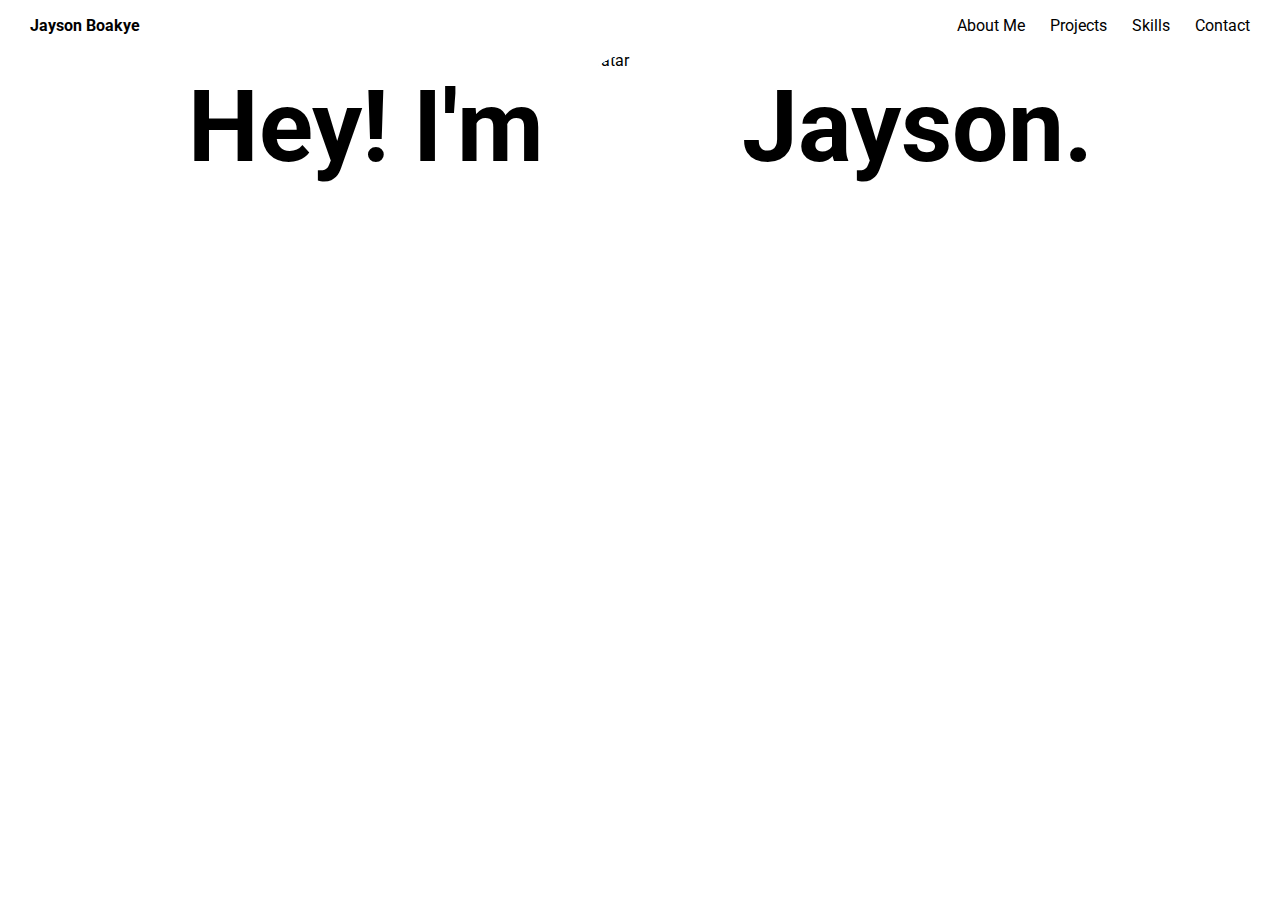
==== index.html @ 2d04f54b "first local commit" ====
<!DOCTYPE html>
<html lang="en">
<head>
    <meta charset="UTF-8">
    <meta name="viewport" content="width=device-width, initial-scale=1.0">
    <title>Personal Portfolio Website</title>
    <link rel="stylesheet" href="style.css">
    <link href="https://fonts.googleapis.com/css2?family=Chivo:wght@400;800&display=swap" rel="stylesheet">
    <link href="https://fonts.googleapis.com/css2?family=Roboto:wght@400;900&display=swap" rel="stylesheet">
</head>
<body>
    <header>
        <nav>
            <h2 class="logo">Jayson Boakye</h2>
            <ul>
                <li>About Me</li>
                <li>Projects</li>
                <li>Skills</li>
                <li>Contact</li>
            </ul>
        </nav>
        <div class="intro">
            <h1>Hey!</h1>
            <h1>I'm</h1>
            <img src="image.jpg" alt="avatar">
            <h1>Jayson.</h1>
        </div>
    </header>

    <script src="main.js"></script>
</body>
</html>
---- style.css ----
/* universal styles */
* {
    margin: 0;
    padding: 0;
    border: 0;
    outline: 0;
    font-size: 100%;
    vertical-align: baseline;
    background: transparent;
}

html {
    font-size: 16px;
}


/* font-family: 'Chivo', sans-serif; */

header {
    font-family: 'Roboto', sans-serif;
}

nav {
    display: flex;
    justify-content: space-between;
    align-items: center;
    margin: 1rem 1.875rem;
}

nav ul {
    display: flex;
    justify-content: space-around;
    align-items: center;
    gap: 1.5625rem;
}

nav ul li {
    list-style: none;
}

.intro {
    display: flex;
    justify-content: center;
    align-items: center;
    gap: 1.5rem;
}

.intro h1 {
    font-size: 6.25rem;
}

.intro img {
    height: 9.375rem;
    width: 9.375rem;
    border-radius: 50%;
}
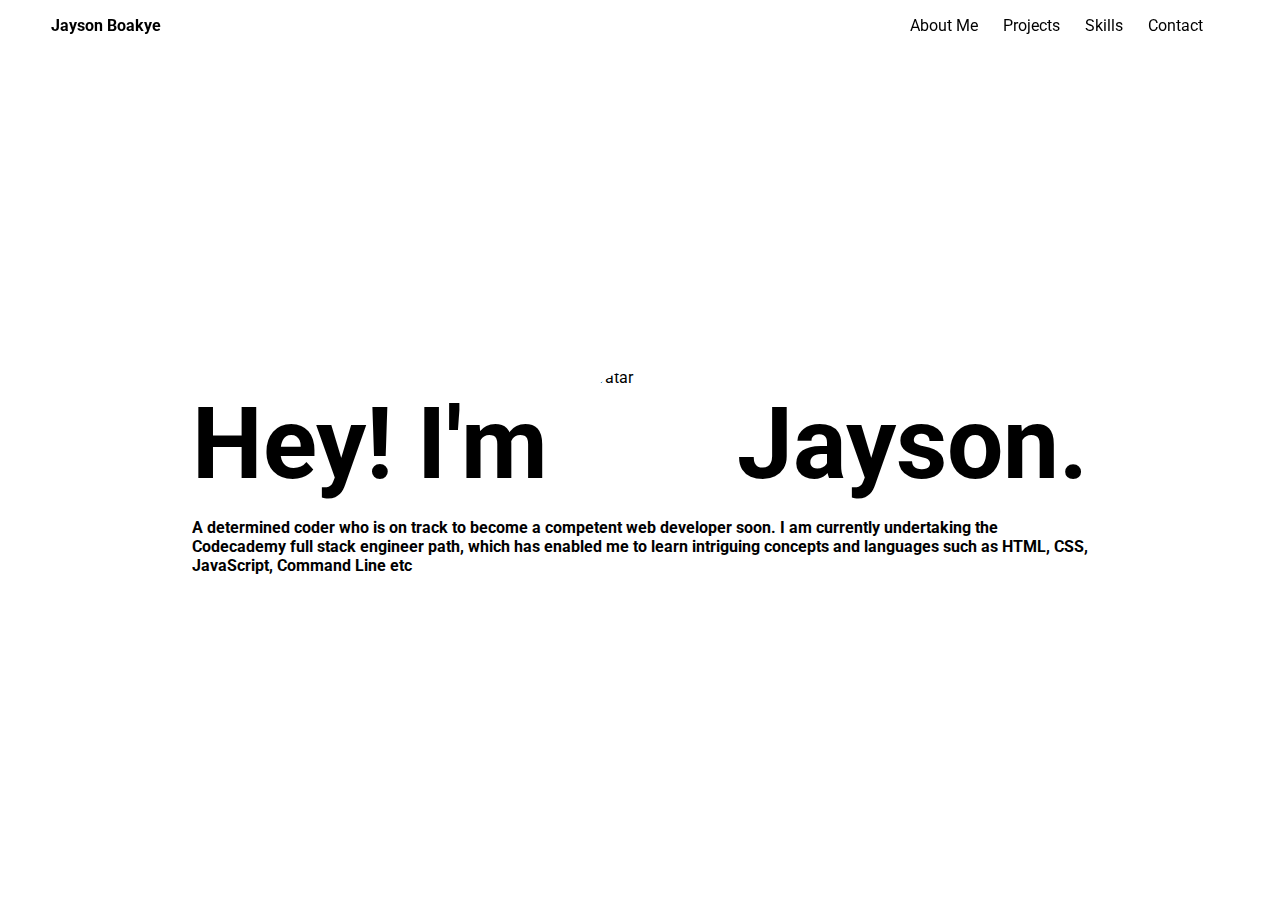
==== commit 328cc824: "fixed nav to top of page, improved README file" ====
--- a/index.html
+++ b/index.html
@@ -9,21 +9,28 @@
     <link href="https://fonts.googleapis.com/css2?family=Roboto:wght@400;900&display=swap" rel="stylesheet">
 </head>
 <body>
+    <nav>
+        <h2 class="logo">Jayson Boakye</h2>
+        <ul>
+            <li>About Me</li>
+            <li>Projects</li>
+            <li>Skills</li>
+            <li>Contact</li>
+        </ul>
+    </nav>
+
     <header>
-        <nav>
-            <h2 class="logo">Jayson Boakye</h2>
-            <ul>
-                <li>About Me</li>
-                <li>Projects</li>
-                <li>Skills</li>
-                <li>Contact</li>
-            </ul>
-        </nav>
-        <div class="intro">
-            <h1>Hey!</h1>
-            <h1>I'm</h1>
-            <img src="image.jpg" alt="avatar">
-            <h1>Jayson.</h1>
+        <div class="container">
+            <div class="intro">
+                <h1>Hey!</h1>
+                <h1>I'm</h1>
+                <img src="image.jpg" alt="avatar">
+                <h1>Jayson.</h1>
+            </div>
+            <h3>A determined coder who is on track to become a competent web developer soon.
+                I am currently undertaking the Codecademy full stack engineer path, 
+                which has enabled me to learn intriguing concepts and 
+                languages such as HTML, CSS, JavaScript, Command Line etc</h3>
         </div>
     </header>
 
--- a/style.css
+++ b/style.css
@@ -16,15 +16,18 @@
 
 /* font-family: 'Chivo', sans-serif; */
 
-header {
-    font-family: 'Roboto', sans-serif;
-}
 
 nav {
     display: flex;
     justify-content: space-between;
     align-items: center;
-    margin: 1rem 1.875rem;
+    /* margin: 1rem 1.875rem; */
+    font-family: 'Roboto', sans-serif;
+    width: 90%;
+    position: fixed;
+    top: 1rem;
+    left: 4%;
+    z-index: 1;
 }
 
 nav ul {
@@ -36,6 +39,14 @@
 
 nav ul li {
     list-style: none;
+}
+
+header {
+    font-family: 'Roboto', sans-serif;
+    width: 70%;
+    margin: 0 auto;
+    position: relative;
+    top: 23rem;
 }
 
 .intro {
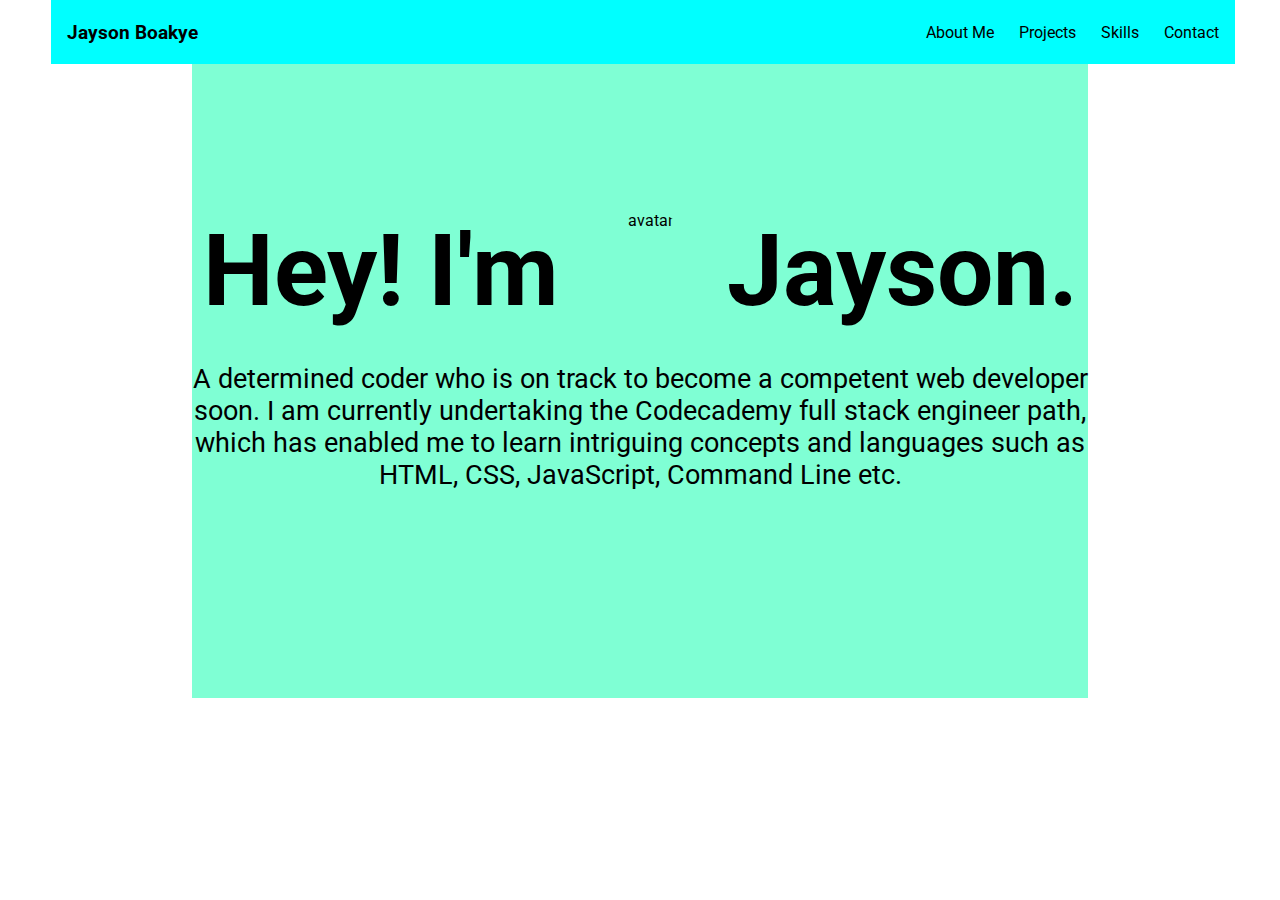
==== commit 255eb92d: "added and styled intro paragraph" ====
--- a/index.html
+++ b/index.html
@@ -27,10 +27,10 @@
                 <img src="image.jpg" alt="avatar">
                 <h1>Jayson.</h1>
             </div>
-            <h3>A determined coder who is on track to become a competent web developer soon.
+            <p>A determined coder who is on track to become a competent web developer soon.
                 I am currently undertaking the Codecademy full stack engineer path, 
                 which has enabled me to learn intriguing concepts and 
-                languages such as HTML, CSS, JavaScript, Command Line etc</h3>
+                languages such as HTML, CSS, JavaScript, Command Line etc.</p>
         </div>
     </header>
 
--- a/style.css
+++ b/style.css
@@ -24,10 +24,13 @@
     /* margin: 1rem 1.875rem; */
     font-family: 'Roboto', sans-serif;
     width: 90%;
+    height: 2rem;
+    padding: 1rem;
     position: fixed;
-    top: 1rem;
+    top: 0;
     left: 4%;
     z-index: 1;
+    background-color: aqua;
 }
 
 nav ul {
@@ -37,16 +40,28 @@
     gap: 1.5625rem;
 }
 
+nav h2 {
+    font-size: 1.2rem;
+}
+
 nav ul li {
     list-style: none;
 }
 
 header {
     font-family: 'Roboto', sans-serif;
+    text-align: center;
     width: 70%;
     margin: 0 auto;
+    height: 40.625rem;
     position: relative;
-    top: 23rem;
+    top: 3rem;
+    background-color: aquamarine;
+}
+
+.container {
+    position: relative;
+    top: 25%;
 }
 
 .intro {
@@ -61,7 +76,13 @@
 }
 
 .intro img {
-    height: 9.375rem;
-    width: 9.375rem;
+    height: 7.5rem;
+    width: 7.5rem;
     border-radius: 50%;
+}
+
+.container p {
+    font-weight: 25rem;
+    font-size: 1.7rem;
+    padding-top: 2rem;
 }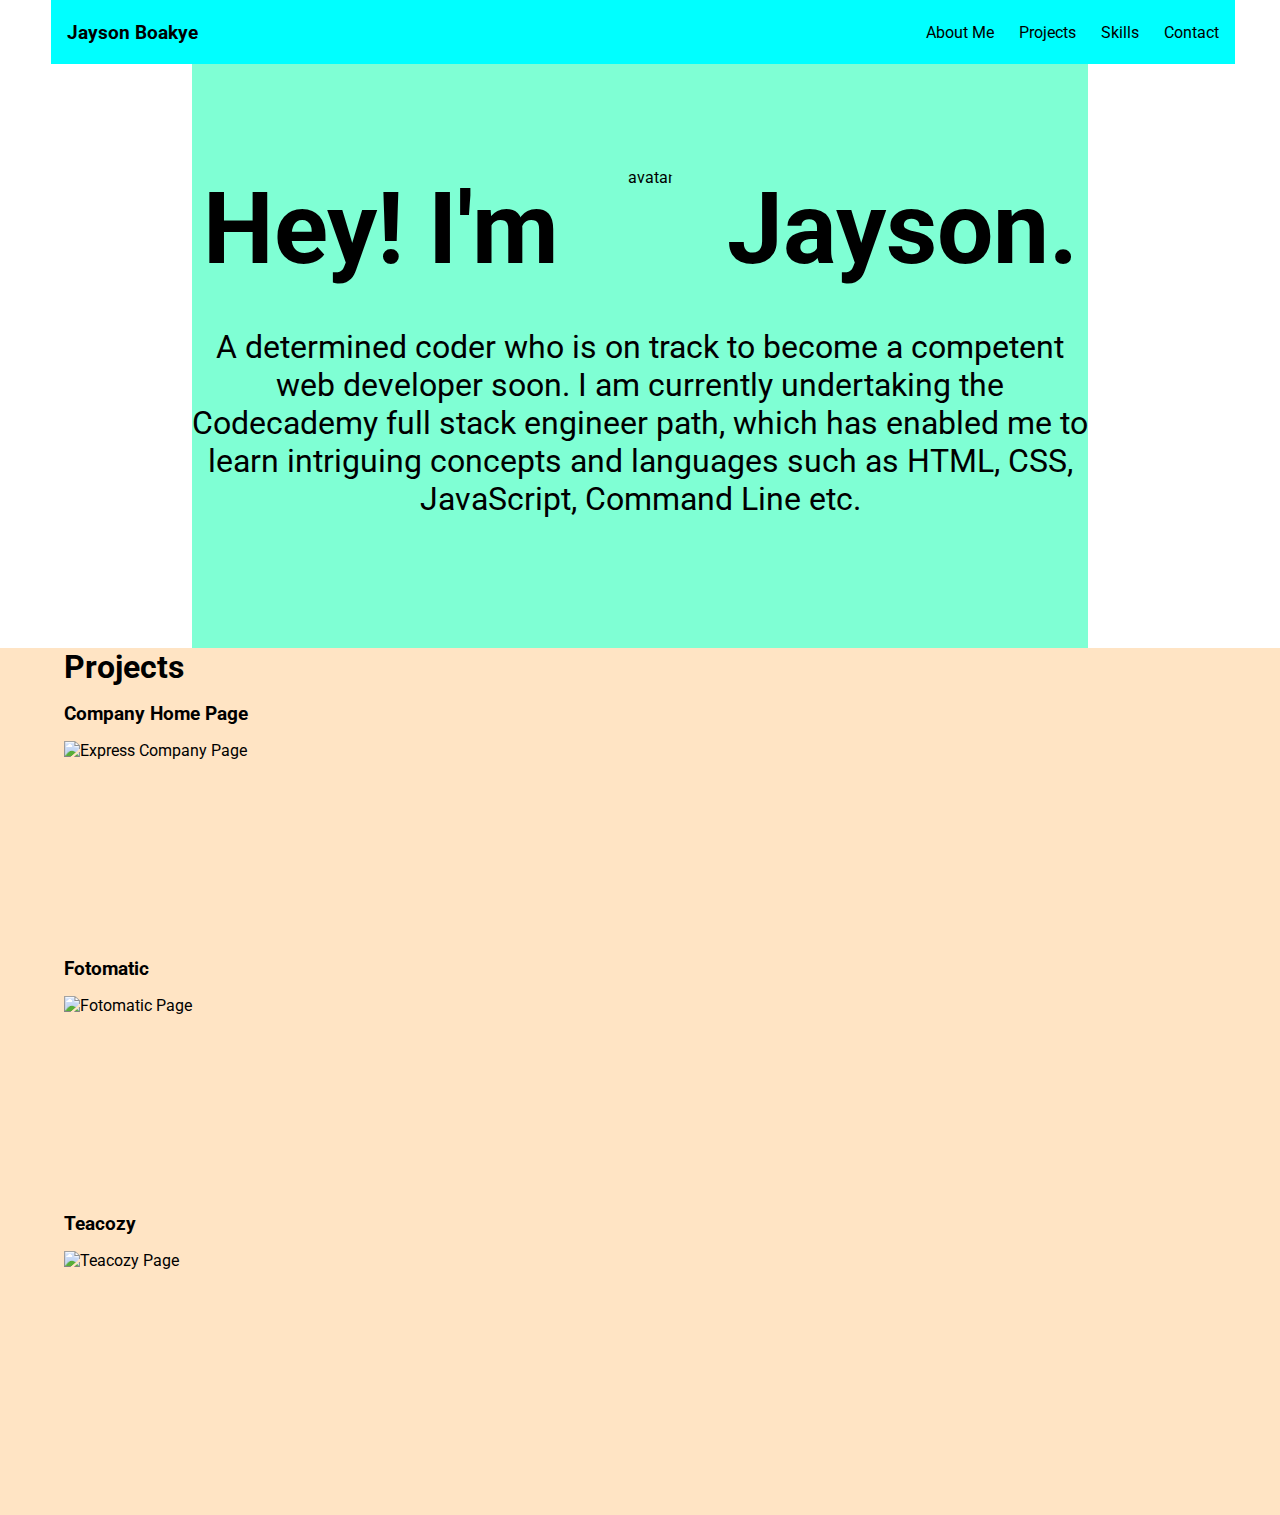
==== commit 231ffaa4: "added projects section" ====
--- a/index.html
+++ b/index.html
@@ -20,7 +20,7 @@
     </nav>
 
     <header>
-        <div class="container">
+        <div id="container">
             <div class="intro">
                 <h1>Hey!</h1>
                 <h1>I'm</h1>
@@ -34,6 +34,22 @@
         </div>
     </header>
 
+    <div id="projects">
+        <h2>Projects</h2>
+        <h3>Company Home Page</h3>
+        <div class="img-holder">
+            <img src="project1.png" alt="Express Company Page">
+        </div>
+        <h3>Fotomatic</h3>
+        <div class="img-holder">
+            <img src="project2.png" alt="Fotomatic Page">
+        </div>
+        <h3>Teacozy</h3>
+        <div class="img-holder">
+            <img src="project3.png" alt="Teacozy Page">
+        </div>
+    </div>
+
     <script src="main.js"></script>
 </body>
 </html>--- a/style.css
+++ b/style.css
@@ -53,15 +53,15 @@
     text-align: center;
     width: 70%;
     margin: 0 auto;
-    height: 40.625rem;
+    height: 37.5rem;
     position: relative;
     top: 3rem;
     background-color: aquamarine;
 }
 
-.container {
+#container {
     position: relative;
-    top: 25%;
+    top: 20%;
 }
 
 .intro {
@@ -81,8 +81,39 @@
     border-radius: 50%;
 }
 
-.container p {
+#container p {
     font-weight: 25rem;
-    font-size: 1.7rem;
-    padding-top: 2rem;
+    font-size: 2rem;
+    padding-top: 2.5rem;
+}
+
+#projects {
+    position: relative;
+    top: 3rem;
+    padding-left: 4rem;
+    padding-bottom: 4rem;
+    font-family: 'Roboto', sans-serif;
+    background-color: bisque;
+}
+
+#projects h2 {
+    font-size: 2rem;
+    margin: 0 0 1rem 0;
+}
+
+#projects h3 {
+    font-size: 1.2rem;
+    margin: 1rem 0;
+}
+
+#projects .img-holder {
+    height: 12.5rem;
+    width: 25rem;
+    overflow: hidden;
+}
+
+.img-holder img {
+    max-width: 100%;
+    height: auto;
+    display: block;
 }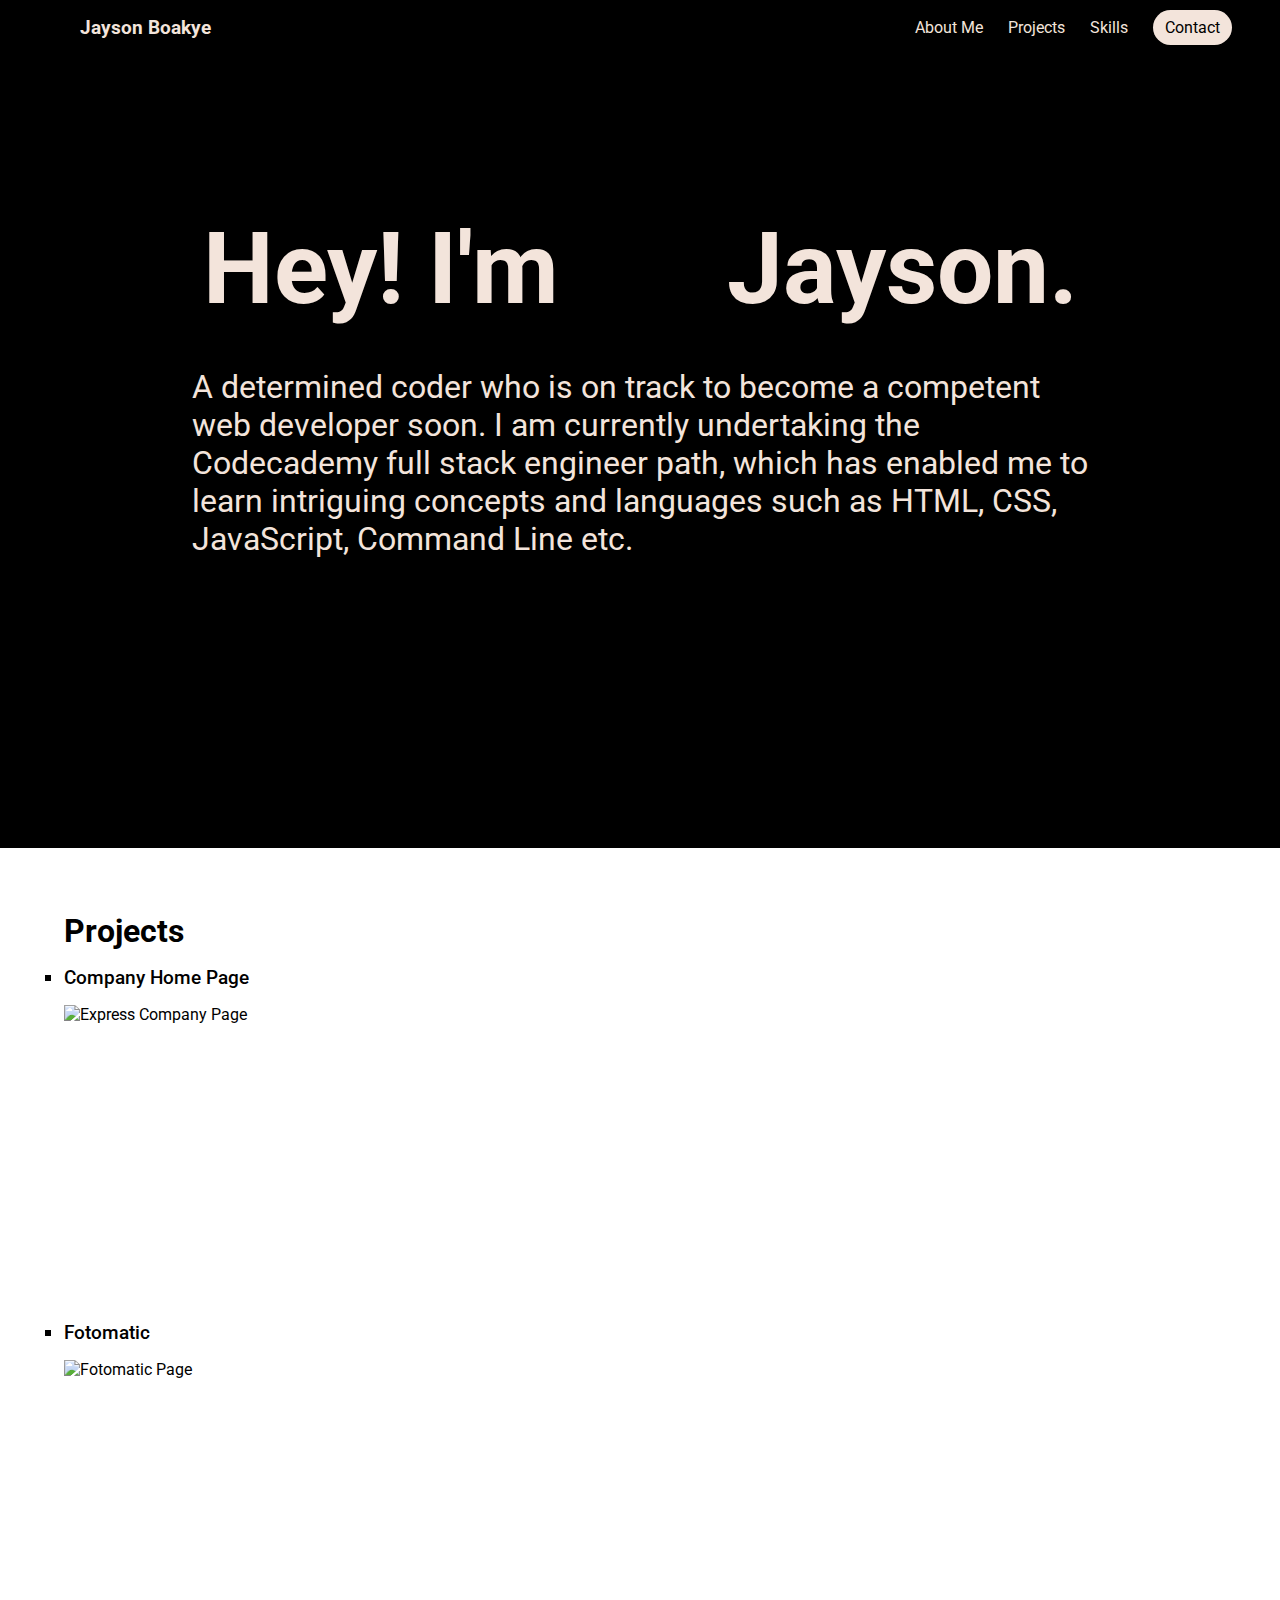
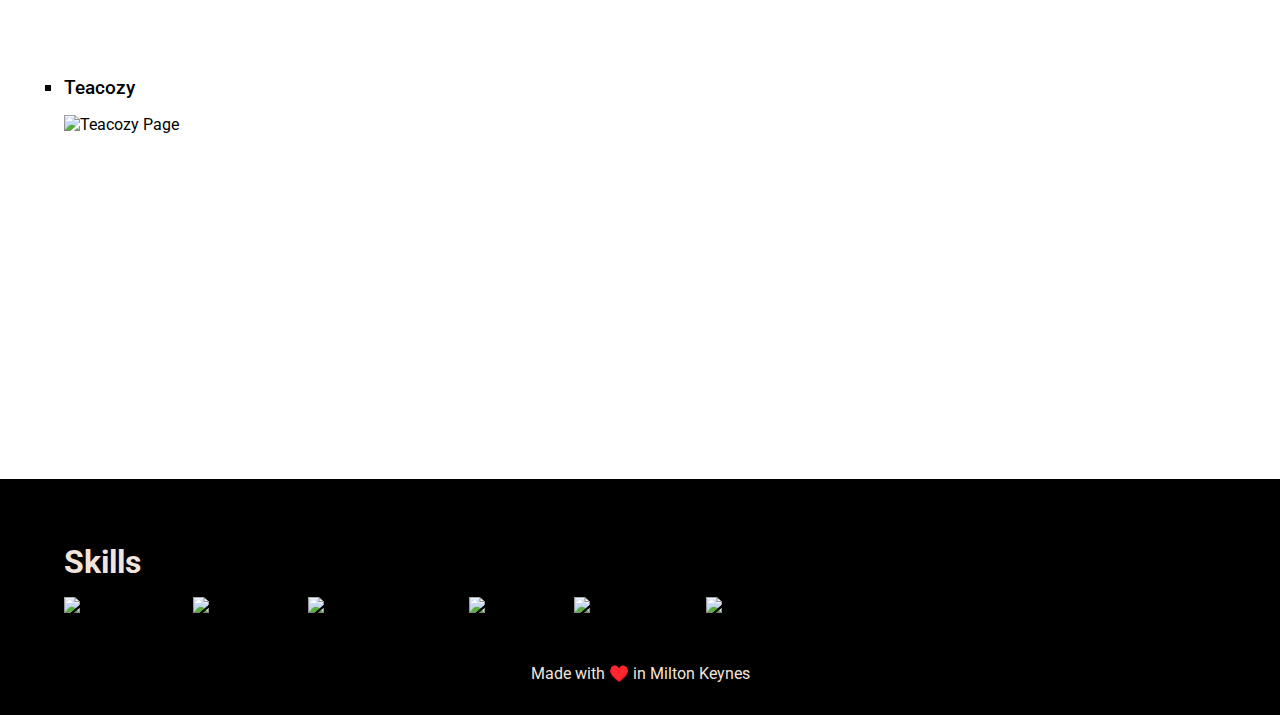
==== commit d317412a: "added footer and improved styling" ====
--- a/index.html
+++ b/index.html
@@ -6,50 +6,74 @@
     <title>Personal Portfolio Website</title>
     <link rel="stylesheet" href="style.css">
     <link href="https://fonts.googleapis.com/css2?family=Chivo:wght@400;800&display=swap" rel="stylesheet">
-    <link href="https://fonts.googleapis.com/css2?family=Roboto:wght@400;900&display=swap" rel="stylesheet">
+    <link href="https://fonts.googleapis.com/css2?family=Roboto:wght@400;500;900&display=swap" rel="stylesheet">
 </head>
 <body>
     <nav>
+        <div class="nav-wrapper">
         <h2 class="logo">Jayson Boakye</h2>
-        <ul>
-            <li>About Me</li>
-            <li>Projects</li>
-            <li>Skills</li>
-            <li>Contact</li>
-        </ul>
+            <ul>
+                <li><a class="nav-link" href="#about">About Me</a></li>
+                <li><a class="nav-link" href="#projects">Projects</a></li>
+                <li><a class="nav-link" href="#skills">Skills</a></li>
+                <li><a class="nav-link contact" href="">Contact</a></li>
+            </ul>
+        </div>
     </nav>
 
-    <header>
+    <header id="about">
         <div id="container">
             <div class="intro">
                 <h1>Hey!</h1>
                 <h1>I'm</h1>
-                <img src="image.jpg" alt="avatar">
+                <img src="image.jpg" alt="avatar">                  
                 <h1>Jayson.</h1>
             </div>
             <p>A determined coder who is on track to become a competent web developer soon.
-                I am currently undertaking the Codecademy full stack engineer path, 
-                which has enabled me to learn intriguing concepts and 
-                languages such as HTML, CSS, JavaScript, Command Line etc.</p>
+            I am currently undertaking the Codecademy full stack engineer path, 
+            which has enabled me to learn intriguing concepts and 
+            languages such as HTML, CSS, JavaScript, Command Line etc.</p>
         </div>
     </header>
 
     <div id="projects">
         <h2>Projects</h2>
-        <h3>Company Home Page</h3>
+        <ul>
+            <li>Company Home Page</li>
+        </ul>
         <div class="img-holder">
             <img src="project1.png" alt="Express Company Page">
         </div>
-        <h3>Fotomatic</h3>
+        <ul>
+            <li>Fotomatic</li>
+        </ul>
         <div class="img-holder">
             <img src="project2.png" alt="Fotomatic Page">
         </div>
-        <h3>Teacozy</h3>
+        <ul>
+            <li>Teacozy</li>
+        </ul>
         <div class="img-holder">
             <img src="project3.png" alt="Teacozy Page">
         </div>
     </div>
 
+    <div id="skills">
+        <h2>Skills</h2>
+        <div class="skills-wrapper">
+            <img src="html.png" alt="HTML svg">
+            <img src="css-3.png" alt="CSS svg">
+            <img src="java-script.png" alt="JavaScript svg">
+            <img src="git-logo.png" alt="Git svg">
+            <img src="github.png" alt="Github svg">
+            <img src="command-line.png" alt="Command Line svg">
+        </div>
+    </div>
+
+    <footer>
+        <p>Made with <span>♥️</span> in Milton Keynes</p>
+    </footer>
+
     <script src="main.js"></script>
 </body>
 </html>--- a/style.css
+++ b/style.css
@@ -11,52 +11,69 @@
 
 html {
     font-size: 16px;
+    background-color: #000;
 }
 
 
 /* font-family: 'Chivo', sans-serif; */
-
+/* #F3E4DB */
 
 nav {
-    display: flex;
-    justify-content: space-between;
-    align-items: center;
-    /* margin: 1rem 1.875rem; */
-    font-family: 'Roboto', sans-serif;
-    width: 90%;
+    width: 100%;
+    background-color: #000;
     height: 2rem;
     padding: 1rem;
     position: fixed;
     top: 0;
-    left: 4%;
     z-index: 1;
-    background-color: aqua;
 }
 
-nav ul {
+.nav-wrapper {
+    display: flex;
+    justify-content: space-between;
+    align-items: center;
+    margin: 0 auto;
+    font-family: 'Roboto', sans-serif;
+    background-color: #000;
+    width: 90%;
+}
+
+.nav-wrapper ul {
     display: flex;
     justify-content: space-around;
     align-items: center;
     gap: 1.5625rem;
 }
 
+.nav-link {
+    color: #F3E4DB;
+    text-decoration: none;
+}
+
+.contact {
+    color: #000;
+    background-color: #F3E4DB;
+    border-radius: 1.5rem;
+    padding: 0.5rem 0.75rem;
+}
+
 nav h2 {
     font-size: 1.2rem;
+    color: #F3E4DB;
 }
 
 nav ul li {
     list-style: none;
 }
 
+
 header {
     font-family: 'Roboto', sans-serif;
-    text-align: center;
     width: 70%;
     margin: 0 auto;
-    height: 37.5rem;
+    height: 50rem;
     position: relative;
     top: 3rem;
-    background-color: aquamarine;
 }
 
 #container {
@@ -73,6 +90,7 @@
 
 .intro h1 {
     font-size: 6.25rem;
+    color: #F3E4DB;
 }
 
 .intro img {
@@ -85,30 +103,37 @@
     font-weight: 25rem;
     font-size: 2rem;
     padding-top: 2.5rem;
+    color: #F3E4DB;
 }
 
 #projects {
     position: relative;
     top: 3rem;
-    padding-left: 4rem;
-    padding-bottom: 4rem;
+    padding: 4rem 0 4rem 4rem;
     font-family: 'Roboto', sans-serif;
-    background-color: bisque;
+    background-color: #fff;
 }
 
 #projects h2 {
     font-size: 2rem;
     margin: 0 0 1rem 0;
+    color: #000;
 }
 
-#projects h3 {
+#projects ul {
+    list-style-type: square;
+}
+
+#projects ul li {
+    font-weight: 500;
     font-size: 1.2rem;
     margin: 1rem 0;
+    color: #000;
 }
 
 #projects .img-holder {
-    height: 12.5rem;
-    width: 25rem;
+    height: 18.75rem;
+    width: 37.5rem;
     overflow: hidden;
 }
 
@@ -116,4 +141,39 @@
     max-width: 100%;
     height: auto;
     display: block;
+}
+
+#skills {
+    position: relative;
+    top: 3rem;
+    padding: 4rem 0 0 4rem;
+    font-family: 'Roboto', sans-serif;
+    padding-bottom: 4rem;
+}
+
+#skills h2 {
+    font-size: 2rem;
+    margin: 0 0 1rem 0;
+    color: #F3E4DB;
+}
+
+#skills .skills-wrapper {
+    display: flex;
+    justify-content: flex-start;
+    align-items: center;
+    gap: 0 2.5rem;
+}
+
+footer {
+    padding: 2rem 0;
+    font-family: 'Roboto', sans-serif;
+    text-align: center;
+}
+
+footer p {
+    color: #F3E4DB;
+}
+
+footer p span {
+    color: red;
 }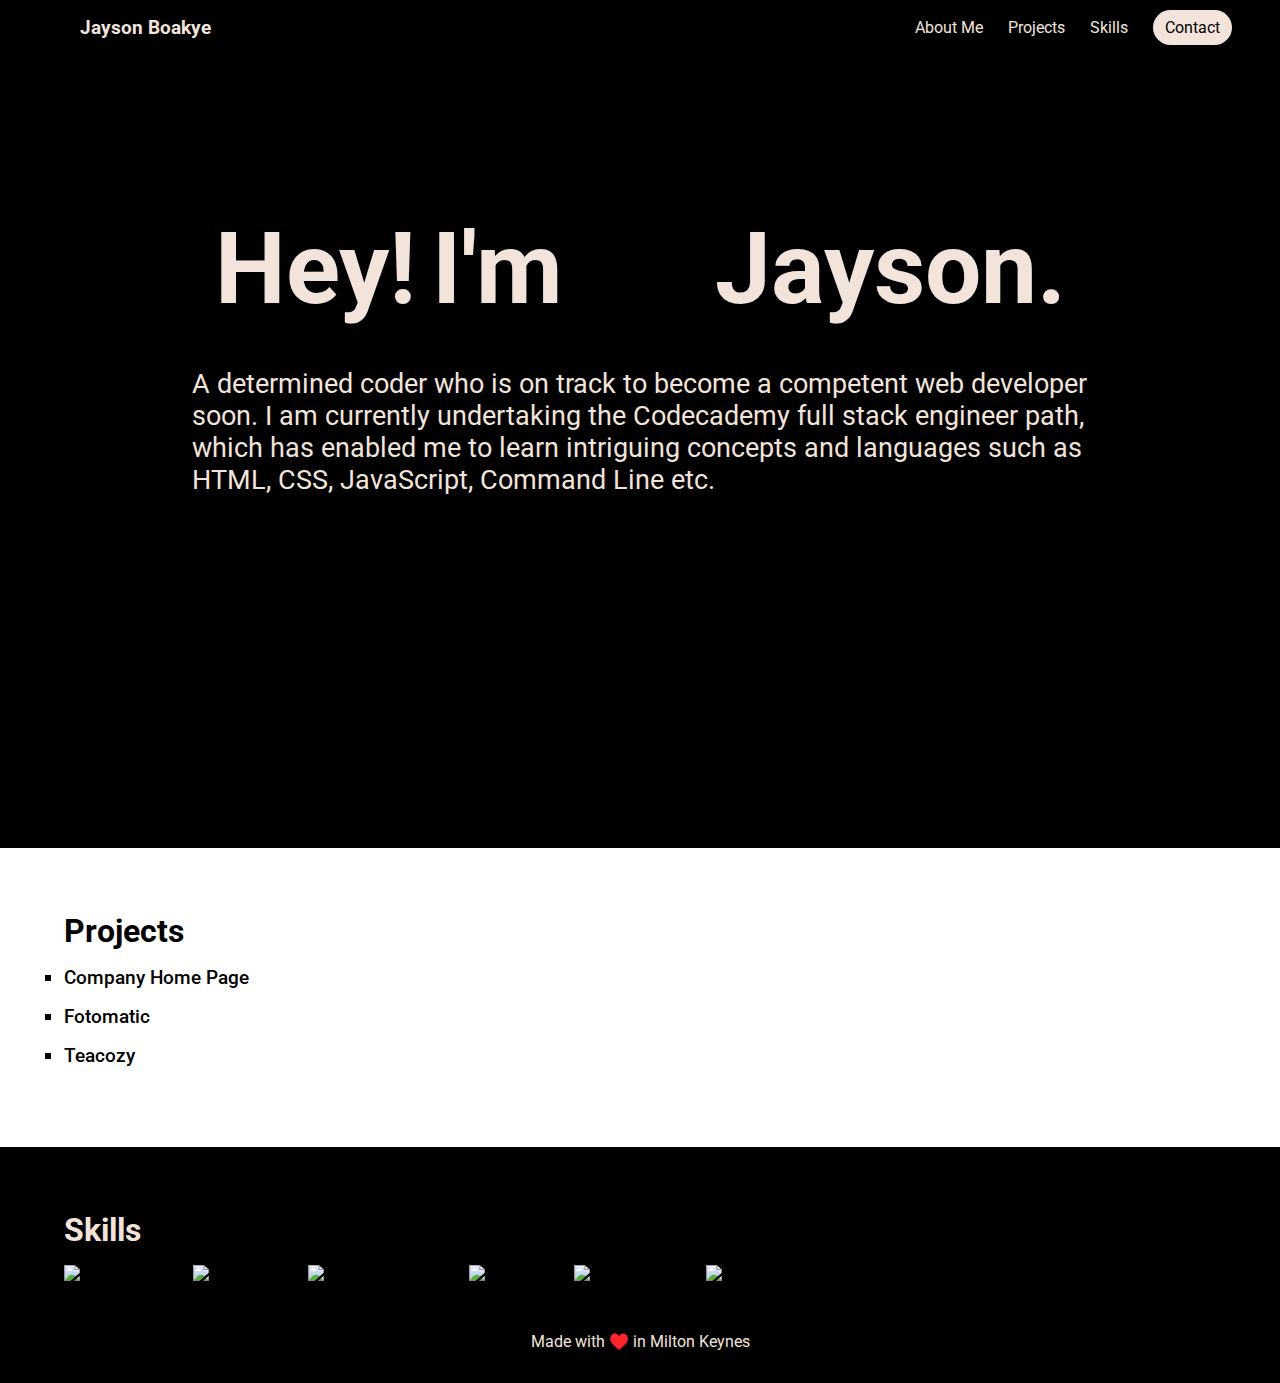
==== commit 6887cb1a: "added javascript on images" ====
--- a/index.html
+++ b/index.html
@@ -39,19 +39,19 @@
     <div id="projects">
         <h2>Projects</h2>
         <ul>
-            <li>Company Home Page</li>
+            <li id="photo-desc-1">Company Home Page</li>
         </ul>
         <div class="img-holder">
             <img src="project1.png" alt="Express Company Page">
         </div>
         <ul>
-            <li>Fotomatic</li>
+            <li id="photo-desc-2">Fotomatic</li>
         </ul>
         <div class="img-holder">
             <img src="project2.png" alt="Fotomatic Page">
         </div>
         <ul>
-            <li>Teacozy</li>
+            <li id="photo-desc-3">Teacozy</li>
         </ul>
         <div class="img-holder">
             <img src="project3.png" alt="Teacozy Page">
--- a/style.css
+++ b/style.css
@@ -50,6 +50,11 @@
     text-decoration: none;
 }
 
+.nav-link:hover {
+    color: #000;
+    background-color: #F3E4DB;
+    padding: 0.5rem 0.75rem;
+}
 .contact {
     color: #000;
     background-color: #F3E4DB;
@@ -65,7 +70,6 @@
 nav ul li {
     list-style: none;
 }
-
 
 header {
     font-family: 'Roboto', sans-serif;
@@ -85,7 +89,7 @@
     display: flex;
     justify-content: center;
     align-items: center;
-    gap: 1.5rem;
+    gap: 1rem;
 }
 
 .intro h1 {
@@ -101,7 +105,7 @@
 
 #container p {
     font-weight: 25rem;
-    font-size: 2rem;
+    font-size: 1.7rem;
     padding-top: 2.5rem;
     color: #F3E4DB;
 }
@@ -131,10 +135,18 @@
     color: #000;
 }
 
+#projects ul li:hover {
+    cursor: pointer;
+}
+
 #projects .img-holder {
     height: 18.75rem;
     width: 37.5rem;
     overflow: hidden;
+}
+
+#projects .img-holder {
+    display: none;
 }
 
 .img-holder img {
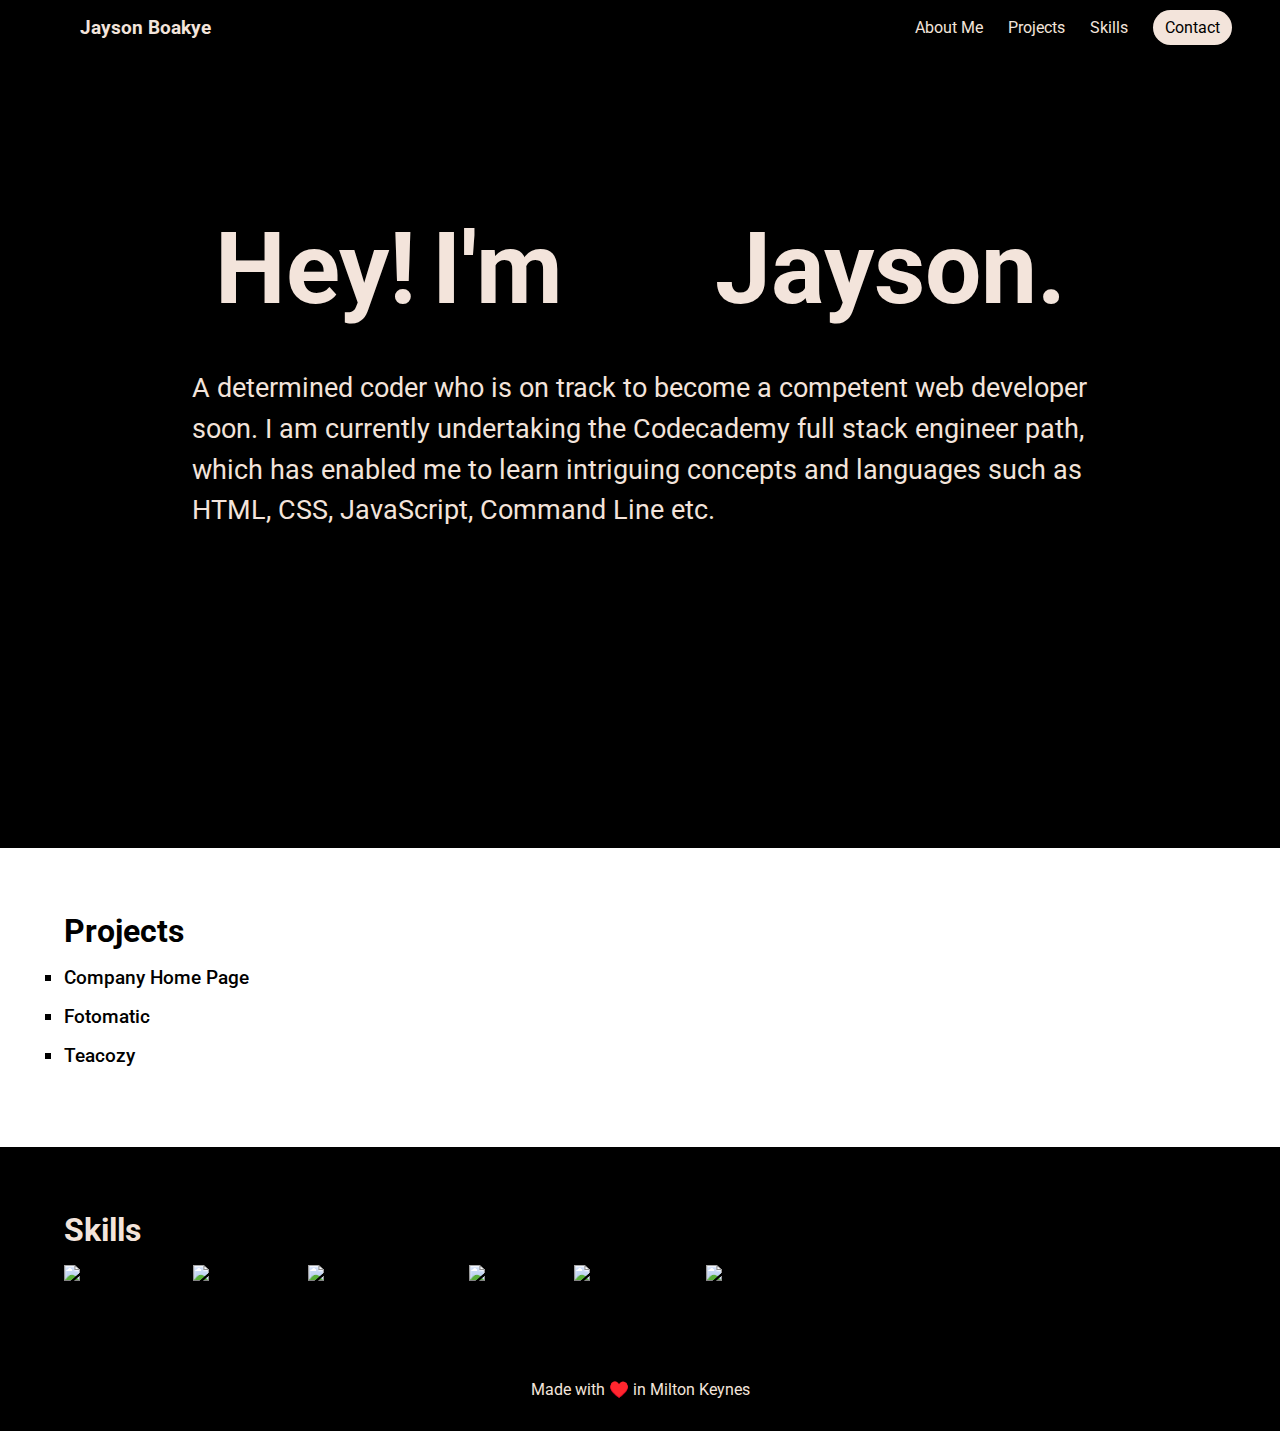
==== commit f0766a4f: "made responsive for mobile" ====
--- a/index.html
+++ b/index.html
@@ -11,11 +11,12 @@
 <body>
     <nav>
         <div class="nav-wrapper">
-        <h2 class="logo">Jayson Boakye</h2>
+            <h2 class="logo">Jayson Boakye</h2>
+            <h2 class="logo-small">JB</h2>
             <ul>
-                <li><a class="nav-link" href="#about">About Me</a></li>
-                <li><a class="nav-link" href="#projects">Projects</a></li>
-                <li><a class="nav-link" href="#skills">Skills</a></li>
+                <li class="list"><a class="nav-link" href="#about">About Me</a></li>
+                <li class="list"><a class="nav-link" href="#projects">Projects</a></li>
+                <li class="list"><a class="nav-link" href="#skills">Skills</a></li>
                 <li><a class="nav-link contact" href="">Contact</a></li>
             </ul>
         </div>
@@ -26,7 +27,7 @@
             <div class="intro">
                 <h1>Hey!</h1>
                 <h1>I'm</h1>
-                <img src="image.jpg" alt="avatar">                  
+                <img class="text-img" src="image.jpg" alt="avatar">                  
                 <h1>Jayson.</h1>
             </div>
             <p>A determined coder who is on track to become a competent web developer soon.
--- a/style.css
+++ b/style.css
@@ -67,9 +67,42 @@
     color: #F3E4DB;
 }
 
+nav .logo-small {
+    display: none;
+}
+
 nav ul li {
     list-style: none;
 }
+
+/* mobile nav */
+@media only screen and (max-width: 480px) {
+    .nav-wrapper {
+        width: 95%;
+        position: relative;
+        right: 3%;
+    }
+
+    nav .logo {
+        display: none;
+    }
+
+    nav .logo-small {
+        display: block;
+        font-size: 1.5rem;
+    }
+
+    .list {
+    display: none;
+    }
+    
+    .contact {
+        font-size: 1rem;
+        padding: 0.5rem;
+        margin-right: 0.5rem;
+    }
+}
+
 
 header {
     font-family: 'Roboto', sans-serif;
@@ -104,10 +137,37 @@
 }
 
 #container p {
-    font-weight: 25rem;
     font-size: 1.7rem;
     padding-top: 2.5rem;
     color: #F3E4DB;
+    line-height: 1.5;
+}
+
+/* header mobile */
+@media only screen and (max-width: 480px) {
+    header {
+        max-width: 100%;
+        height: 31.25rem;
+        padding-bottom: 4rem;
+        padding-left: 0.5rem;
+        padding-right: 0.5rem;
+    }
+
+    .intro h1 {
+        font-size: 2.2rem;
+    }
+
+    .intro .text-img {
+        display: none;
+    }
+
+    #container {
+        top: 27%;
+    }
+
+    #container p {
+        font-size: 1rem;
+    }
 }
 
 #projects {
@@ -155,6 +215,18 @@
     display: block;
 }
 
+/* projects mobile */
+@media only screen and (max-width: 480px) {
+    #projects {
+        padding: 4rem 0 4rem 2rem;
+    }
+    
+    #projects .img-holder {
+       width: 15.625rem;
+       height: 7.8125rem; 
+    }
+}
+
 #skills {
     position: relative;
     top: 3rem;
@@ -176,10 +248,24 @@
     gap: 0 2.5rem;
 }
 
+/* skills mobile */
+@media only screen and (max-width: 480px) {
+    #skills {
+        padding: 4rem 0 0 2rem;
+    }
+
+    #skills .skills-wrapper {
+        flex-wrap: wrap;
+        gap: 2.5rem;
+    }
+}
+
 footer {
     padding: 2rem 0;
     font-family: 'Roboto', sans-serif;
     text-align: center;
+    position: relative;
+    top: 3rem;
 }
 
 footer p {
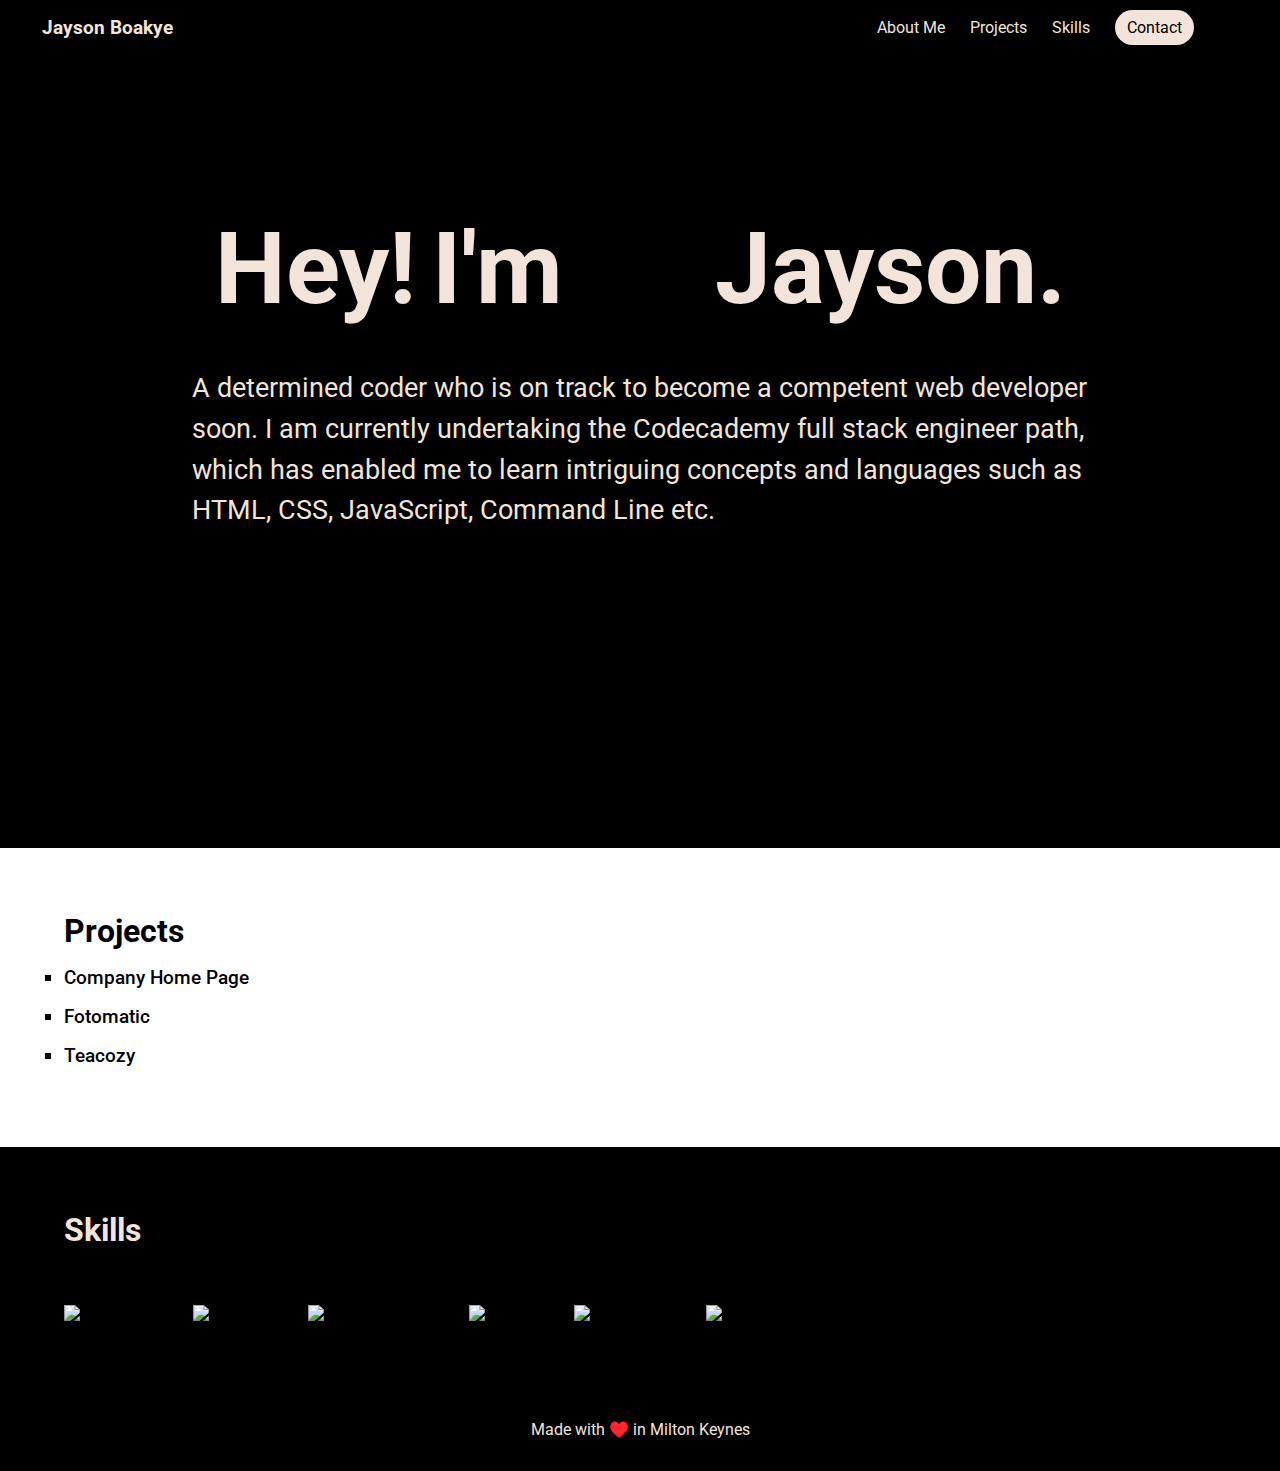
==== commit e4f373b8: "made responsive for all device. added contact page 👏🤧" ====
--- a/index.html
+++ b/index.html
@@ -17,7 +17,7 @@
                 <li class="list"><a class="nav-link" href="#about">About Me</a></li>
                 <li class="list"><a class="nav-link" href="#projects">Projects</a></li>
                 <li class="list"><a class="nav-link" href="#skills">Skills</a></li>
-                <li><a class="nav-link contact" href="">Contact</a></li>
+                <li><a class="nav-link contact" href="contact.html">Contact</a></li>
             </ul>
         </div>
     </nav>
--- a/style.css
+++ b/style.css
@@ -11,6 +11,10 @@
 
 html {
     font-size: 16px;
+    /* background-color: #000; */
+}
+
+body {
     background-color: #000;
 }
 
@@ -36,6 +40,8 @@
     font-family: 'Roboto', sans-serif;
     background-color: #000;
     width: 90%;
+    position: relative;
+    right: 3%;
 }
 
 .nav-wrapper ul {
@@ -75,6 +81,21 @@
     list-style: none;
 }
 
+/* nav tablet */
+@media only screen and (max-width: 768px) {
+    nav {
+        padding-top: 2rem;
+    }
+
+    .nav-wrapper {
+        right: 4.5%;
+    }
+
+    .list {
+        display: none;
+    }
+}
+
 /* mobile nav */
 @media only screen and (max-width: 480px) {
     .nav-wrapper {
@@ -103,6 +124,41 @@
     }
 }
 
+main {
+    position: relative;
+    top: 3rem;
+    font-family: 'Roboto', sans-serif;
+}
+
+main h2 {
+    color: #F3E4DB;
+    margin-left: 2.8rem;
+    margin-top: 3rem;
+    margin-bottom: 2rem;
+    font-size: 1.2rem;
+}
+
+main p {
+    color: #F3E4DB;
+    margin-left: 2.8rem;
+    margin-bottom: 2rem;
+}
+
+.icons-contact {
+    display: flex;
+    justify-content: flex-start;
+    align-items: center;
+    margin-left: 2.8rem;
+    gap: 0 2rem;
+}
+
+/* main mobile */
+@media only screen and (max-width: 480px) {
+    main {
+        width: 90%;
+    }
+}
+
 
 header {
     font-family: 'Roboto', sans-serif;
@@ -111,6 +167,7 @@
     height: 50rem;
     position: relative;
     top: 3rem;
+    background-color: #000;
 }
 
 #container {
@@ -141,6 +198,44 @@
     padding-top: 2.5rem;
     color: #F3E4DB;
     line-height: 1.5;
+}
+
+/* header large screen */
+@media only screen and (min-width: 1990px) {
+    header {
+        width: 55%;
+    }
+}
+
+
+/* header large screen */
+@media only screen and (min-width: 1610px) {
+    header {
+        width: 60%;
+    }
+}
+
+/* header small laptop */
+@media only screen and (max-width: 950px) {
+    .intro h1 {
+        font-size: 5rem;
+    }
+
+    .intro img {
+        height: 6.25rem;
+        width: 6.25rem;
+    }
+}
+
+/* header tablet */
+@media only screen and (max-width: 768px) {
+    .intro h1 {
+       font-size: 3.125rem; 
+    }
+
+    .intro .text-img {
+        display: none;
+    }
 }
 
 /* header mobile */
@@ -170,6 +265,7 @@
     }
 }
 
+
 #projects {
     position: relative;
     top: 3rem;
@@ -215,6 +311,14 @@
     display: block;
 }
 
+/* projects tablet */
+@media only screen and (max-width: 768px) {
+    #projects .img-holder {
+        width: 18.75rem;
+        height: 9.375rem; 
+     }
+}
+
 /* projects mobile */
 @media only screen and (max-width: 480px) {
     #projects {
@@ -233,6 +337,7 @@
     padding: 4rem 0 0 4rem;
     font-family: 'Roboto', sans-serif;
     padding-bottom: 4rem;
+    background-color: #000;
 }
 
 #skills h2 {
@@ -246,6 +351,7 @@
     justify-content: flex-start;
     align-items: center;
     gap: 0 2.5rem;
+    padding-top: 2.5rem;
 }
 
 /* skills mobile */
